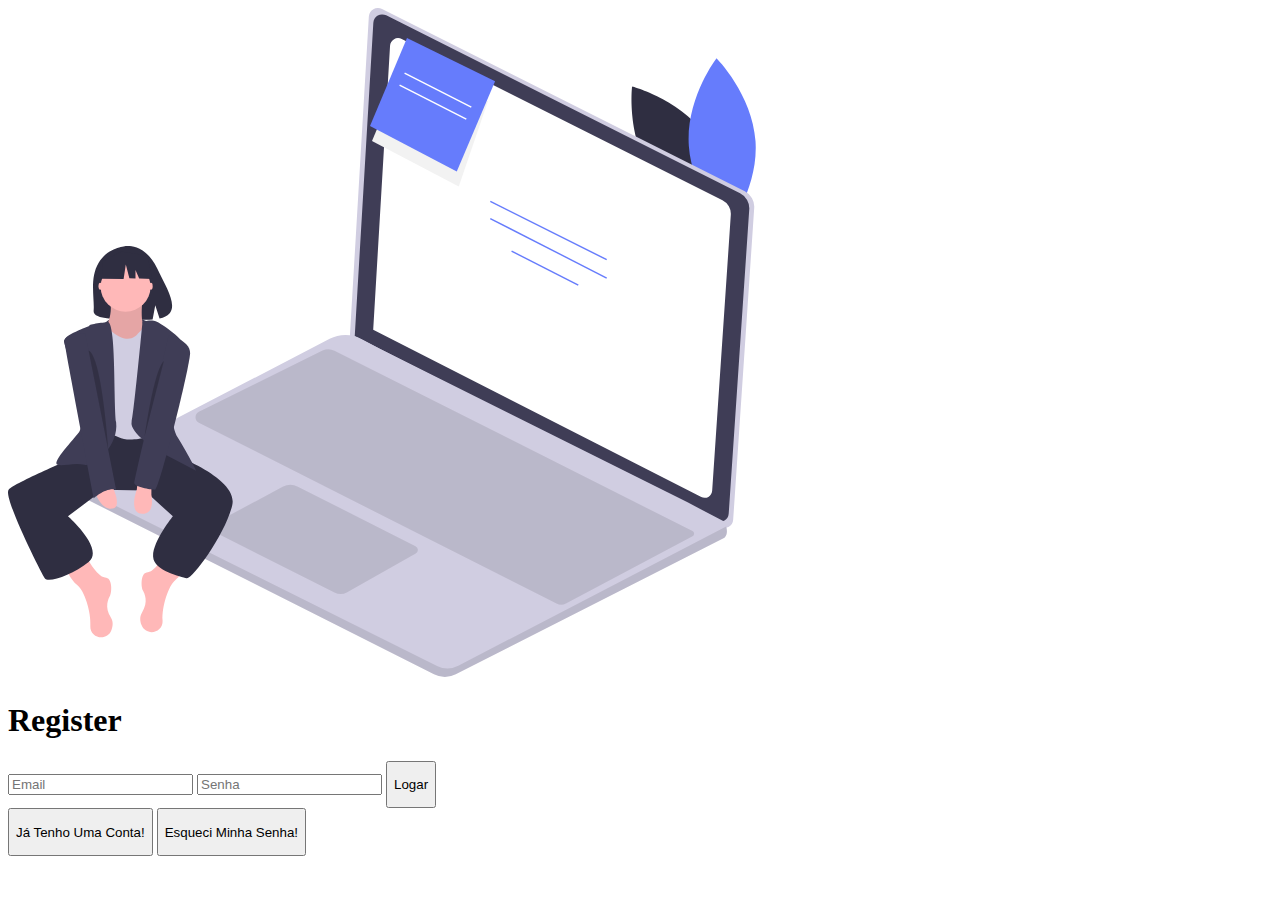
==== Virtual-Diary/user/register/register.html @ bd3500fc "Add files via upload" ====
<!DOCTYPE html>
<html lang="pt-br">
<head>
    <meta charset="UTF-8">
    <meta http-equiv="X-UA-Compatible" content="IE=edge">
    <meta name="viewport" content="width=device-width, initial-scale=1.0">
    <link rel="stylesheet" href="..//login/login.css">
    <title>Register/Virtual-Diary</title>
    <link rel="preconnect" href="https://fonts.googleapis.com">
<link rel="preconnect" href="https://fonts.gstatic.com" crossorigin>
<link href="https://fonts.googleapis.com/css2?family=Mukta:wght@500&display=swap" rel="stylesheet">
</head>
<body>
    
        <section class="containerSvg">
            <svg class="svgLogin" data-name="Layer 1" xmlns="http://www.w3.org/2000/svg" width="747.75751" height="668.84054" viewBox="0 0 747.75751 668.84054"><title>noted</title><path d="M927.17065,245.86427c26.72006,38.98517,20.80717,89.48769,20.80717,89.48769s-49.23467-12.7049-75.95473-51.69006-20.80718-89.48769-20.80718-89.48769S900.45058,206.87911,927.17065,245.86427Z" transform="translate(-227.12124 -115.57973)" fill="#2f2e41"/><path d="M907.945,253.30828c3.12667,47.15961,39.01681,83.17856,39.01681,83.17856S977.78266,296.045,974.656,248.88536s-39.01682-83.17856-39.01682-83.17856S904.81836,206.14867,907.945,253.30828Z" transform="translate(-227.12124 -115.57973)" fill="#667cfc"/><path d="M601.16721,116.56176,963.94182,298.9512a17.15473,17.15473,0,0,1,9.41008,16.48217L952.27481,627.63773a8.49961,8.49961,0,0,1-12.31475,7.013L568.91284,445.287,587.962,124.17251A9.1232,9.1232,0,0,1,601.16721,116.56176Z" transform="translate(-227.12124 -115.57973)" fill="#d0cde1"/><path d="M605.34247,122.92382l353.86394,177.9095a16.73337,16.73337,0,0,1,9.17895,16.07732L947.826,621.44648a8.29085,8.29085,0,0,1-12.01228,6.84077L573.88034,443.57476l18.58127-313.22712A8.89911,8.89911,0,0,1,605.34247,122.92382Z" transform="translate(-227.12124 -115.57973)" fill="#3f3d56"/><path d="M620.85055,146.55434,941.61776,307.824a15.1683,15.1683,0,0,1,8.32044,14.57362L931.30173,598.45039a7.5154,7.5154,0,0,1-10.88877,6.201L592.33107,437.21494l16.84337-283.93113A8.06678,8.06678,0,0,1,620.85055,146.55434Z" transform="translate(-227.12124 -115.57973)" fill="#fff"/><path d="M289.86708,598.9106,653.105,781.84248a24.18508,24.18508,0,0,0,21.78584-.02841L943.60452,645.40645c3.15077-3.15087,2.71071-7.82029,1.70307-11.326a25.229,25.229,0,0,0-1.98686-4.89647l-36.61767-19.25973L598.83151,456.31491l-18.39407-9.7647a34.05929,34.05929,0,0,0-31.63579-.12777L289.75342,580.985a10.05764,10.05764,0,0,0,.11366,17.9256Z" transform="translate(-227.12124 -115.57973)" fill="#d0cde1"/><path d="M289.86708,598.9106,653.105,781.84248a24.18508,24.18508,0,0,0,21.78584-.02841L943.60452,645.40645c3.15077-3.15087,2.71071-7.82029,1.70307-11.326L677.39709,773.334a23.37,23.37,0,0,1-21.19939.18164L284.4453,588.30848A10.01705,10.01705,0,0,0,289.86708,598.9106Z" transform="translate(-227.12124 -115.57973)" opacity="0.1"/><path d="M634.63782,653.72083,517.00265,594.27572a16.52947,16.52947,0,0,0-15.244.1735l-68.24076,36.45739a4.88152,4.88152,0,0,0,.10227,8.66427l119.941,60.48308a13.586,13.586,0,0,0,12.78587-.29411L634.86,661.161A4.20291,4.20291,0,0,0,634.63782,653.72083Z" transform="translate(-227.12124 -115.57973)" opacity="0.1"/><path d="M911.68665,643.779l-126.5861,67.24886a10.2967,10.2967,0,0,1-9.47746.09542l-357.66015-180.87a6.08239,6.08239,0,0,1,.04678-10.879l123.6145-61.18293a13.40423,13.40423,0,0,1,11.97733.04264L911.631,638.62577A2.90134,2.90134,0,0,1,911.68665,643.779Z" transform="translate(-227.12124 -115.57973)" opacity="0.1"/><rect x="766.90324" y="273.07164" width="1.41945" height="130.11848" transform="translate(-105.22868 757.90833) rotate(-63.43495)" fill="#667cfc"/><rect x="766.90383" y="290.49228" width="1.41827" height="130.75937" transform="translate(-125.90958 761.62113) rotate(-62.90908)" fill="#667cfc"/><rect x="763.355" y="338.2919" width="1.41951" height="74.90016" transform="translate(-145.30545 769.58676) rotate(-62.93456)" fill="#667cfc"/><path d="M366.64816,429.1266s-28.38045-12.36653-41.71067.69684S360.62806,438.58675,366.64816,429.1266Z" transform="translate(-227.12124 -115.57973)" fill="#3f3d56"/><path d="M317.6426,370.47769C327.18,354.36241,346.049,353.61137,346.049,353.61137s18.38679-2.35129,30.18179,22.19249c10.99389,22.87681,26.16686,44.96485,2.44273,50.32014l-4.28527-13.33766L371.73444,427.117a92.82684,92.82684,0,0,1-10.15067.17348c-25.40663-.82028-49.6026.24-48.82352-8.877C313.7959,406.29377,308.46569,385.98382,317.6426,370.47769Z" transform="translate(-227.12124 -115.57973)" fill="#2f2e41"/><path d="M304.29716,662.62032s12.0402,22.36036,19.78032,22.36036,6.88011,14.62023,5.16008,18.06029-6.02009,11.18018.86,22.36036c2.40321,3.90523,1.97331,8.33511.39629,12.44665-4.41861,11.52-21.60692,8.02981-21.05858-4.2963q.00908-.20384.022-.41023c.86-13.76022-6.0201-35.26056-12.90021-40.42064s-12.90021-18.92031-12.90021-18.92031Z" transform="translate(-227.12124 -115.57973)" fill="#ffb8b8"/><path d="M386.85848,657.46024s-12.04019,22.36036-19.78031,22.36036-6.88011,14.62023-5.16009,18.06029,6.0201,11.18018-.86,22.36035c-2.40322,3.90524-1.97332,8.33512-.39629,12.44666,4.41861,11.52,21.60692,8.02981,21.05857-4.2963q-.00906-.20384-.022-.41023c-.86-13.76022,6.02009-35.26056,12.9002-40.42065s12.90021-18.9203,12.90021-18.9203Z" transform="translate(-227.12124 -115.57973)" fill="#ffb8b8"/><path d="M377.39833,547.37849l5.16008,11.18017s75.68121,24.9404,68.8011,54.18087-40.42064,74.82119-45.58073,73.10117-32.68052-6.88011-33.54053-21.50035,19.78031-40.42064,19.78031-40.42064L363.63811,598.1193l-41.29815-.86-35.24307,26.66043s36.98059,32.68052,20.64033,45.58072-40.42065,21.50035-43.8607,16.34027-42.14067-81.70131-36.12058-88.58142S294.837,564.57876,294.837,564.57876l16.34026-23.22037,63.641-3.44006Z" transform="translate(-227.12124 -115.57973)" fill="#2f2e41"/><path d="M361.91808,405.47622s-4.30007,28.38045,4.30007,31.82051S349.01788,455.357,349.01788,455.357H334.39764l-9.46015-19.78032s8.60014-15.48025,3.44006-30.10048S361.91808,405.47622,361.91808,405.47622Z" transform="translate(-227.12124 -115.57973)" fill="#ffb8b8"/><path d="M361.91808,405.47622s-4.30007,28.38045,4.30007,31.82051S349.01788,455.357,349.01788,455.357H334.39764l-9.46015-19.78032s8.60014-15.48025,3.44006-30.10048S361.91808,405.47622,361.91808,405.47622Z" transform="translate(-227.12124 -115.57973)" opacity="0.1"/><path d="M367.93818,429.55661S358.478,439.87677,356.758,441.5968s-9.46015,11.18018-25.80041-2.58-18.06029,2.58-18.06029,2.58V544.79844s13.76022-6.02009,24.9404,0,34.40055-1.72,34.40055-1.72l4.30007-106.6417Z" transform="translate(-227.12124 -115.57973)" fill="#d0cde1"/><path d="M361.621,429.55661s8.03717-3.44006,14.91728,0,30.96049,20.64032,29.24046,28.38045-24.08038,61.921-8.60013,87.7214S415.23893,578.339,415.23893,578.339l-37.8406-19.78032s-29.24047-18.06028-26.66043-29.24046S361.621,429.55661,361.621,429.55661Z" transform="translate(-227.12124 -115.57973)" fill="#3f3d56"/><path d="M327.50739,429.55661s-18.05014,1.72-18.91016,3.44005-27.09043,9.03014-25.3704,16.77027,25.3704,76.97123,15.05024,89.87143-27.52044,30.9605-21.50035,32.68052,16.34027-2.58,26.66043,0,34.40055-18.9203,31.82051-42.14067S335.23737,435.5767,327.50739,429.55661Z" transform="translate(-227.12124 -115.57973)" fill="#3f3d56"/><path d="M370.51822,593.81923v8.60013s4.30007,19.78032-9.46015,18.92031-5.16008-24.08039-5.16008-24.08039l.86-7.74012Z" transform="translate(-227.12124 -115.57973)" fill="#ffb8b8"/><path d="M331.8176,594.67924s9.46015,19.78032,0,21.50034-16.34026-11.18017-16.34026-14.62023S331.8176,594.67924,331.8176,594.67924Z" transform="translate(-227.12124 -115.57973)" fill="#ffb8b8"/><ellipse cx="92.22616" cy="278.2863" rx="1.72003" ry="3.44005" fill="#ffb8b8"/><ellipse cx="142.96697" cy="278.2863" rx="1.72003" ry="3.44005" fill="#ffb8b8"/><path d="M304.29716,440.73678s-21.50034,0-20.64033,8.60014,29.24047,156.5225,29.24047,156.5225,12.04019-11.18018,22.36036-8.60014Z" transform="translate(-227.12124 -115.57973)" fill="#3f3d56"/><path d="M387.71849,443.31682s21.50035,4.30007,21.50035,17.20028-30.9605,136.74218-35.26056,136.74218-20.64033-2.58-20.64033-6.88011S387.71849,443.31682,387.71849,443.31682Z" transform="translate(-227.12124 -115.57973)" fill="#3f3d56"/><path d="M382.98842,468.68723l-19.35031,75.67348S372.66825,478.14738,382.98842,468.68723Z" transform="translate(-227.12124 -115.57973)" opacity="0.2"/><path d="M307.72259,458.0542,327.293,556.99327S321.03817,463.76143,307.72259,458.0542Z" transform="translate(-227.12124 -115.57973)" opacity="0.2"/><circle cx="117.59656" cy="278.71631" r="24.9404" fill="#ffb8b8"/><polygon points="94.738 253.344 113.38 243.58 139.123 247.574 144.449 271.098 131.191 270.589 127.487 261.946 127.487 270.446 121.369 270.211 117.818 256.451 115.599 271.098 93.85 270.655 94.738 253.344" fill="#2f2e41"/><polyline points="374.28 108.551 364 133 450.768 178.545 480 93" fill="#f2f2f2"/><polygon points="448.768 163.545 487.099 73.352 399 30 362 118 448.768 163.545" fill="#667cfc"/><rect x="656.355" y="160.2919" width="1.41951" height="74.90016" transform="translate(-45.11285 577.296) rotate(-62.93456)" fill="#fff"/><rect x="651.355" y="172.2919" width="1.41951" height="74.90016" transform="translate(-58.52366 579.38347) rotate(-62.93456)" fill="#fff"/></svg>
        </section>

        <section class="container">
            <h1>Register</h1>
            <div class="containerLogin">
                <div class="Login">
                  
                    <input id="emailLogin" type="email" type="text" placeholder="Email">
                    <input id="PassWord"  type="text" placeholder="Senha">
                    <button class="Button"><p>Logar</p></button>
                </div>
                <a href="..//login/login.html"><button class="Cadastro"><p id="cadastre-se">Já Tenho Uma Conta!</p></button></a>
                <button class="Forget"><p id="Forgett">Esqueci Minha Senha!</p></button>
            </div>
        </section>   
    <script src="..//login/login.js"></script>
</body>
</html>
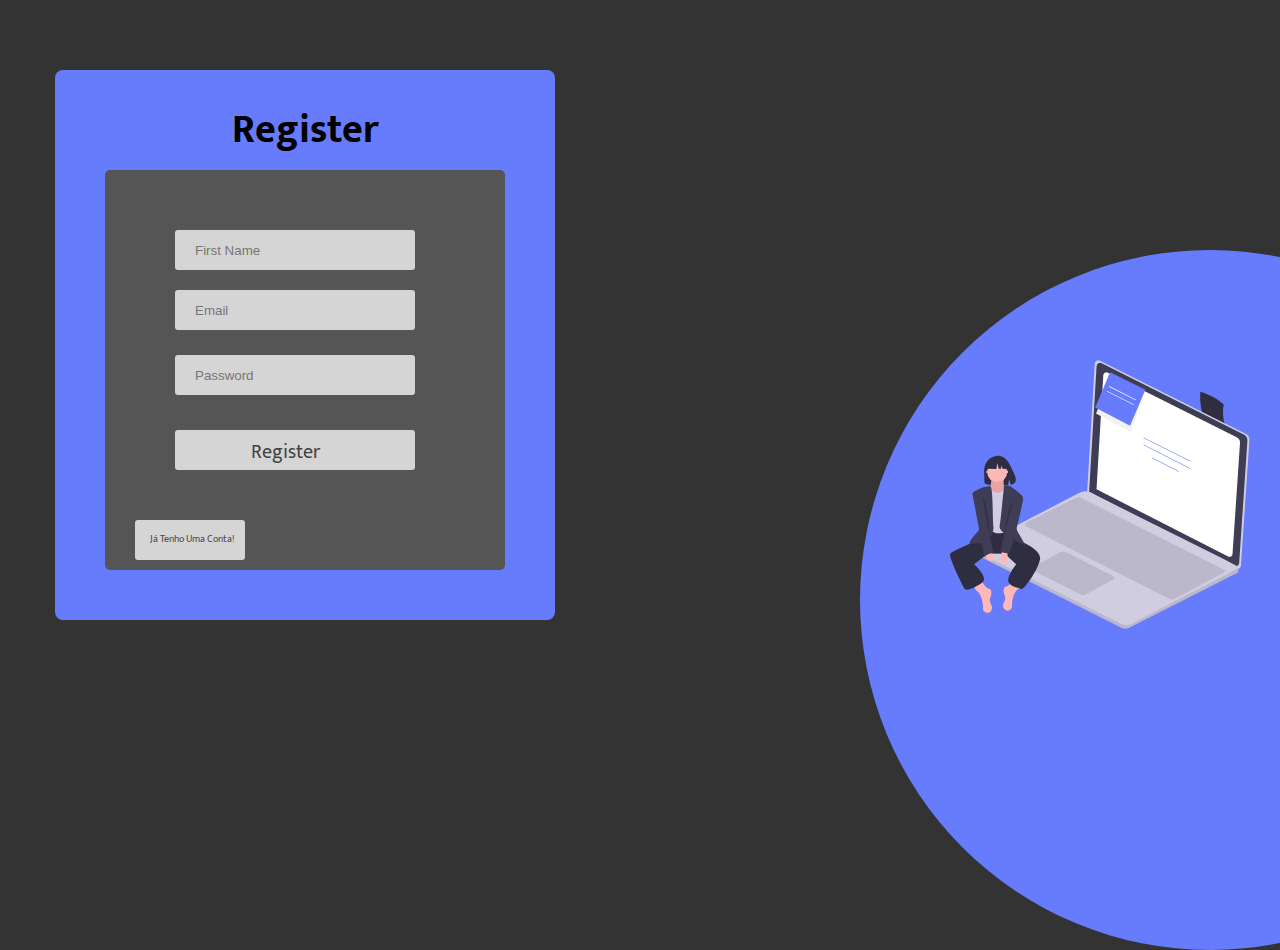
==== commit 1440e648: "Add files via upload" ====
--- a/Virtual-Diary/user/register/register.html
+++ b/Virtual-Diary/user/register/register.html
@@ -4,7 +4,7 @@
     <meta charset="UTF-8">
     <meta http-equiv="X-UA-Compatible" content="IE=edge">
     <meta name="viewport" content="width=device-width, initial-scale=1.0">
-    <link rel="stylesheet" href="..//login/login.css">
+    <link rel="stylesheet" href="..//register/register.css">
     <title>Register/Virtual-Diary</title>
     <link rel="preconnect" href="https://fonts.googleapis.com">
 <link rel="preconnect" href="https://fonts.gstatic.com" crossorigin>
@@ -21,14 +21,17 @@
             <div class="containerLogin">
                 <div class="Login">
                   
-                    <input id="emailLogin" type="email" type="text" placeholder="Email">
-                    <input id="PassWord"  type="text" placeholder="Senha">
-                    <button class="Button"><p>Logar</p></button>
+                    <input id="Fname" type="text" placeholder="First Name">
+                    <input id="Cademail"  type="email" placeholder="Email">
+                    <input id="Password"  type="text" placeholder="Password">
+                    <p id="res"></p>
+                    <button class="Button" onclick="cadastrar()"><p>Register</p></button>
                 </div>
+
                 <a href="..//login/login.html"><button class="Cadastro"><p id="cadastre-se">Já Tenho Uma Conta!</p></button></a>
-                <button class="Forget"><p id="Forgett">Esqueci Minha Senha!</p></button>
+            
             </div>
         </section>   
-    <script src="..//login/login.js"></script>
+    <script src="..//register/register.js"></script>
 </body>
 </html>--- a/Virtual-Diary/user/register/register.css
+++ b/Virtual-Diary/user/register/register.css
@@ -0,0 +1,153 @@
+body{
+    background-color: #333;
+    overflow-y: hidden;
+    overflow-x: hidden;
+}
+.svgLogin{
+    position: absolute;
+    left: 90px;
+    top: -90px;
+    width: 300px;
+}
+.containerSvg{
+    background-color: #667cfc;
+    position: absolute;
+    border-radius: 600px;
+    right: -280px;
+    top: 250px;
+    width: 700px;
+    height: 700px;
+   
+}
+.container{
+    background-color: #667cfc;
+    position: absolute;
+    top: 70px;
+    left: 20px;
+    margin-left: 35px;
+    border-radius: 8px;
+    width: 500px;
+    height: 550px;    
+}
+h1{
+    font-family: 'Mukta', sans-serif;
+    text-align: center;
+    font-size: 40px;
+}
+.containerLogin{
+    background-color: #555;
+    position: absolute;
+    left: 50px;
+    top: 100px;
+    width: 400px;
+    height: 400px;
+    border-radius: 5px;
+}
+#Fname{
+    background-color: rgba(255, 255, 255, 0.753);
+    position: absolute;
+    top: 60px;
+    left: 70px;
+    width: 60%;
+    box-sizing: border-box;
+    padding: 20px;
+    border: none;
+    border-radius: 3px;
+    margin-bottom: 10px;
+    height: 25px;
+    cursor: pointer;
+}
+#Password{
+    background-color: rgba(255, 255, 255, 0.753);
+    position: absolute;
+    top: 185px;
+    left: 70px;
+    width: 60%;
+    box-sizing: border-box;
+    padding: 20px;
+    border: none;
+    border-radius: 3px;
+    margin-bottom: 10px;
+    height: 25px;
+    cursor: pointer;
+}
+#res{
+    position: absolute;
+    top: 210px;
+    left: 80px;
+    color: rgb(226, 6, 6);
+    font-family: 'Mukta', sans-serif;
+    font-size: 15px;
+}
+#Cademail{
+    background-color: rgba(255, 255, 255, 0.753);
+    position: absolute;
+    top: 120px;
+    left: 70px;
+    width: 60%;
+    border-radius: 3px;
+    box-sizing: border-box;
+    padding: 20px;
+    border: none;
+    margin-bottom: 10px;
+    height: 25px;
+    cursor: pointer;
+}
+.Button{
+    background-color: rgba(255, 255, 255, 0.753);
+    position: absolute;
+    top: 260px;
+    left: 70px;
+    width: 60%;
+    border-radius: 3px;
+    box-sizing: border-box;
+    padding: 20px;
+    border: none;
+    margin-bottom: 10px;
+    height: 25px;
+    cursor: pointer;
+    transition: background-color 500ms;
+}
+.Button:hover{
+    background-color: #ffffffe3;
+}
+p{
+    font-family: 'Mukta', sans-serif;
+    top: -15px;
+    left: 76px;
+    color: rgba(0, 0, 0, 0.705);
+    position: absolute;
+    font-size: 20px;
+}
+.info{
+    position: absolute;
+    left: 45px;
+    font-size: 20px;
+    top: 40px;
+    color: rgb(0, 0, 0);
+    font-family: 'Mukta', sans-serif;
+}
+.Cadastro{
+    background-color: rgba(255, 255, 255, 0.753);
+    position: absolute;
+    top: 350px;
+    left: 30px;
+    width: 110px;
+    border-radius: 3px;
+    box-sizing: border-box;
+    padding: 20px;
+    border: none;
+    margin-bottom: 10px;
+    height: 25px;
+    cursor: pointer;
+    transition: background-color 500ms;
+}
+.Cadastro:hover{
+    background-color: #ffffffe3;
+}
+#cadastre-se{
+    font-size: 10px;
+    position: absolute;
+    left: 15px;
+    top: 1px;
+}
